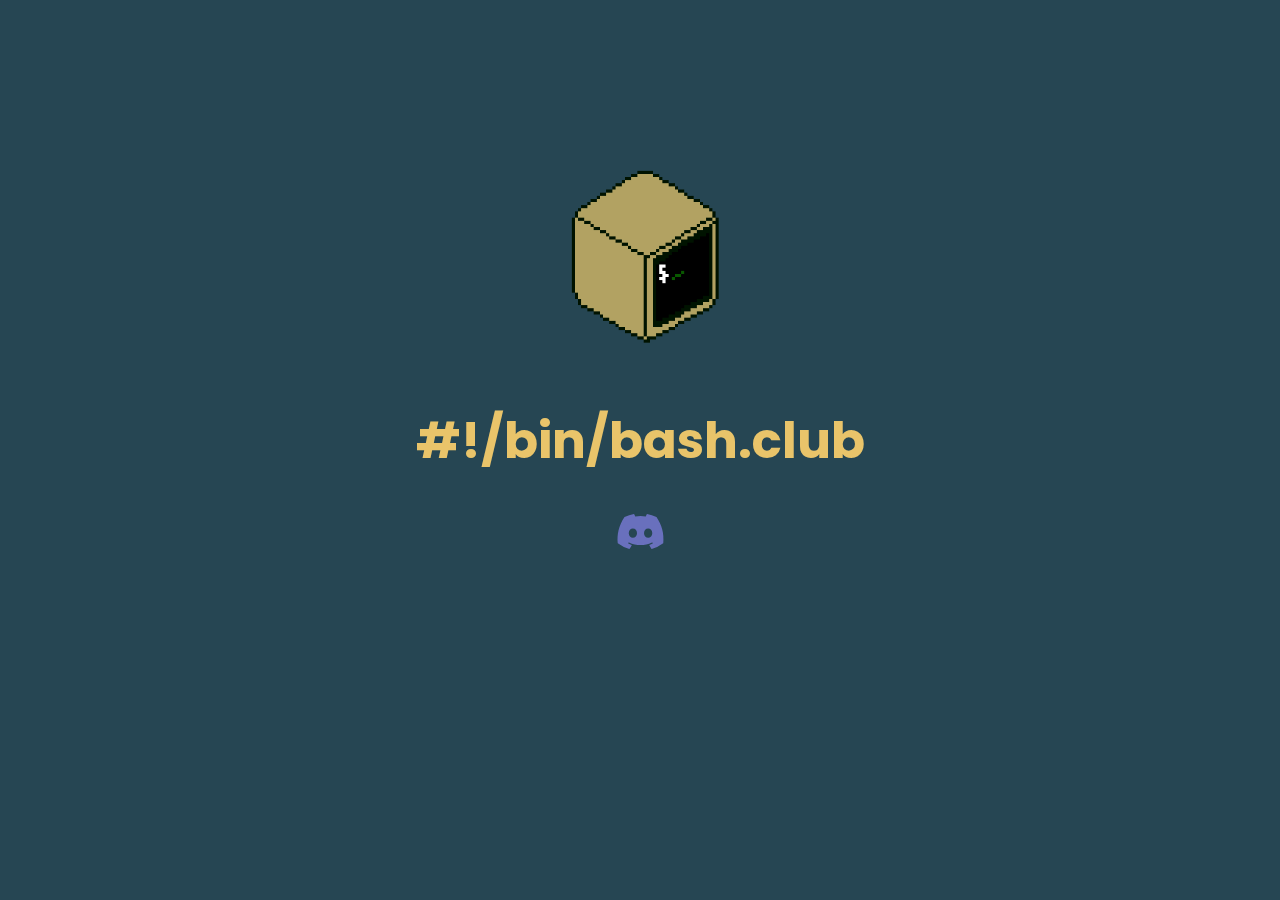
==== index.html @ a45caa4c "add: discord icon 🔗" ====
<!DOCTYPE html>
<html lang="en">
<head>
    <meta charset="UTF-8">
    <meta http-equiv="X-UA-Compatible" content="IE=edge">
    <meta name="viewport" content="width=device-width, initial-scale=1.0">
    <link rel="stylesheet" href="style.css">
    <title>HOME</title>
</head>
<body>
    <div class="container">
        <div class="board">
            <img src="bin_bash.gif" alt="">
            <h1 class="title">#!/bin/bash.club</h1>
            <a href="https://discord.gg/mRu7YRxJS4">
                <svg xmlns="http://www.w3.org/2000/svg" viewBox="0 0 640 512"><path d="M524.531,69.836a1.5,1.5,0,0,0-.764-.7A485.065,485.065,0,0,0,404.081,32.03a1.816,1.816,0,0,0-1.923.91,337.461,337.461,0,0,0-14.9,30.6,447.848,447.848,0,0,0-134.426,0,309.541,309.541,0,0,0-15.135-30.6,1.89,1.89,0,0,0-1.924-.91A483.689,483.689,0,0,0,116.085,69.137a1.712,1.712,0,0,0-.788.676C39.068,183.651,18.186,294.69,28.43,404.354a2.016,2.016,0,0,0,.765,1.375A487.666,487.666,0,0,0,176.02,479.918a1.9,1.9,0,0,0,2.063-.676A348.2,348.2,0,0,0,208.12,430.4a1.86,1.86,0,0,0-1.019-2.588,321.173,321.173,0,0,1-45.868-21.853,1.885,1.885,0,0,1-.185-3.126c3.082-2.309,6.166-4.711,9.109-7.137a1.819,1.819,0,0,1,1.9-.256c96.229,43.917,200.41,43.917,295.5,0a1.812,1.812,0,0,1,1.924.233c2.944,2.426,6.027,4.851,9.132,7.16a1.884,1.884,0,0,1-.162,3.126,301.407,301.407,0,0,1-45.89,21.83,1.875,1.875,0,0,0-1,2.611,391.055,391.055,0,0,0,30.014,48.815,1.864,1.864,0,0,0,2.063.7A486.048,486.048,0,0,0,610.7,405.729a1.882,1.882,0,0,0,.765-1.352C623.729,277.594,590.933,167.465,524.531,69.836ZM222.491,337.58c-28.972,0-52.844-26.587-52.844-59.239S193.056,219.1,222.491,219.1c29.665,0,53.306,26.82,52.843,59.239C275.334,310.993,251.924,337.58,222.491,337.58Zm195.38,0c-28.971,0-52.843-26.587-52.843-59.239S388.437,219.1,417.871,219.1c29.667,0,53.307,26.82,52.844,59.239C470.715,310.993,447.538,337.58,417.871,337.58Z"/></svg>
            </a>          
        </div>
    </div>
</body>
</html>
---- style.css ----
@import url('https://fonts.googleapis.com/css2?family=Poppins:wght@500&display=swap');

body {
    background-color: #264653;
    height: 100%;
}

.board {
    position: absolute;
    left: 50%;
    top: 40%;
    -webkit-transform: translate(-50%, -50%);
    transform: translate(-50%, -50%);
    text-align: center;
    border-radius: 8px;
}

.board h1 {
    color: #e9c46a; 
    font-size: 50px;
    font-family: 'Poppins', sans-serif;
    font-weight: bold;
}
.board h2 {
    color: #e9c46a; 
    font-size: 40px;
    font-family: 'Poppins', sans-serif;
    font-weight: bold;
}
.board img {
    width: 200px;
}
svg {
    width: 50px;
    fill: #6970bd;
}
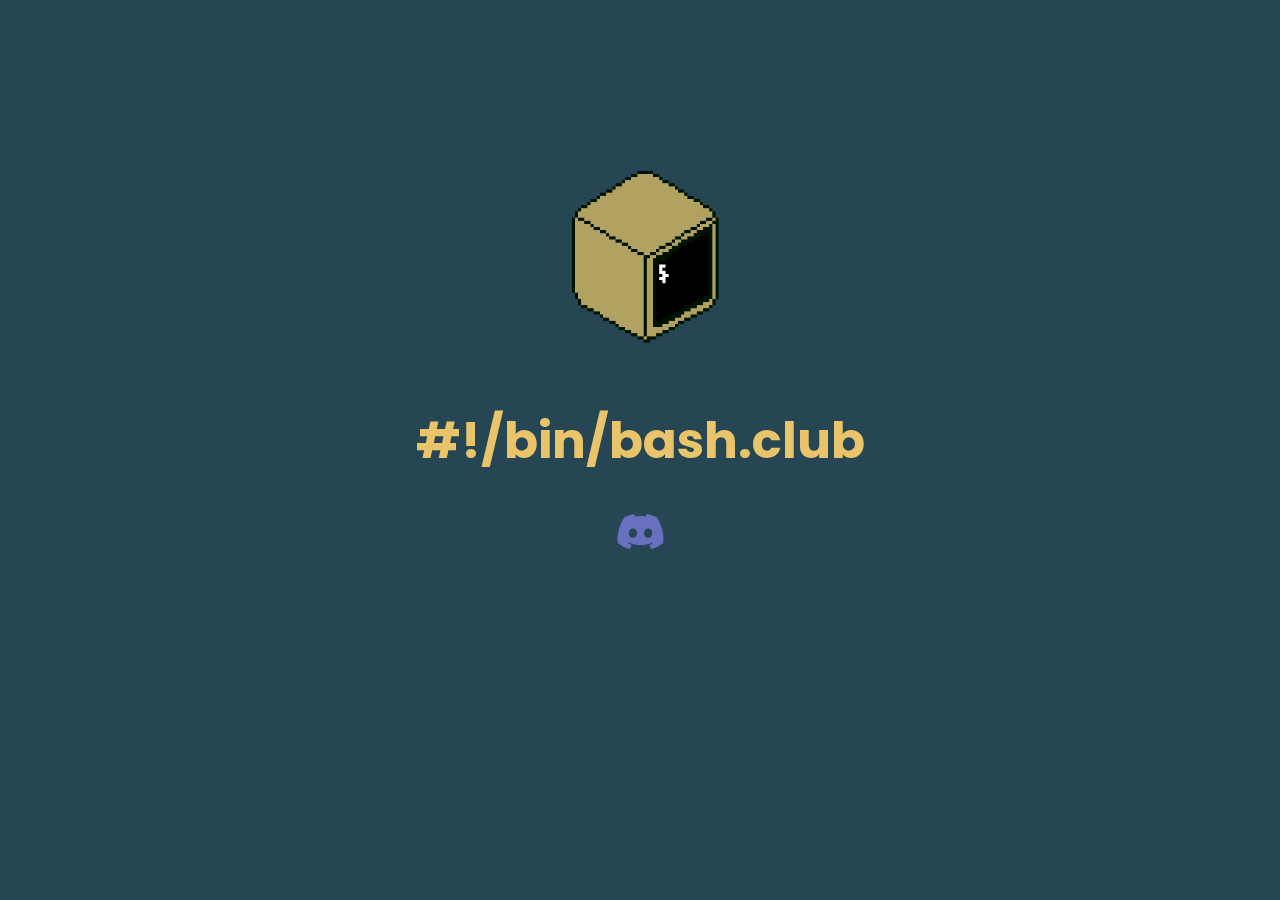
==== commit 739017e4: "target _blank to discord link" ====
--- a/index.html
+++ b/index.html
@@ -12,10 +12,10 @@
         <div class="board">
             <img src="bin_bash.gif" alt="">
             <h1 class="title">#!/bin/bash.club</h1>
-            <a href="https://discord.gg/mRu7YRxJS4">
+            <a href="/discord" target="_blank">
                 <svg xmlns="http://www.w3.org/2000/svg" viewBox="0 0 640 512"><path d="M524.531,69.836a1.5,1.5,0,0,0-.764-.7A485.065,485.065,0,0,0,404.081,32.03a1.816,1.816,0,0,0-1.923.91,337.461,337.461,0,0,0-14.9,30.6,447.848,447.848,0,0,0-134.426,0,309.541,309.541,0,0,0-15.135-30.6,1.89,1.89,0,0,0-1.924-.91A483.689,483.689,0,0,0,116.085,69.137a1.712,1.712,0,0,0-.788.676C39.068,183.651,18.186,294.69,28.43,404.354a2.016,2.016,0,0,0,.765,1.375A487.666,487.666,0,0,0,176.02,479.918a1.9,1.9,0,0,0,2.063-.676A348.2,348.2,0,0,0,208.12,430.4a1.86,1.86,0,0,0-1.019-2.588,321.173,321.173,0,0,1-45.868-21.853,1.885,1.885,0,0,1-.185-3.126c3.082-2.309,6.166-4.711,9.109-7.137a1.819,1.819,0,0,1,1.9-.256c96.229,43.917,200.41,43.917,295.5,0a1.812,1.812,0,0,1,1.924.233c2.944,2.426,6.027,4.851,9.132,7.16a1.884,1.884,0,0,1-.162,3.126,301.407,301.407,0,0,1-45.89,21.83,1.875,1.875,0,0,0-1,2.611,391.055,391.055,0,0,0,30.014,48.815,1.864,1.864,0,0,0,2.063.7A486.048,486.048,0,0,0,610.7,405.729a1.882,1.882,0,0,0,.765-1.352C623.729,277.594,590.933,167.465,524.531,69.836ZM222.491,337.58c-28.972,0-52.844-26.587-52.844-59.239S193.056,219.1,222.491,219.1c29.665,0,53.306,26.82,52.843,59.239C275.334,310.993,251.924,337.58,222.491,337.58Zm195.38,0c-28.971,0-52.843-26.587-52.843-59.239S388.437,219.1,417.871,219.1c29.667,0,53.307,26.82,52.844,59.239C470.715,310.993,447.538,337.58,417.871,337.58Z"/></svg>
             </a>          
         </div>
     </div>
 </body>
-</html>+</html>
